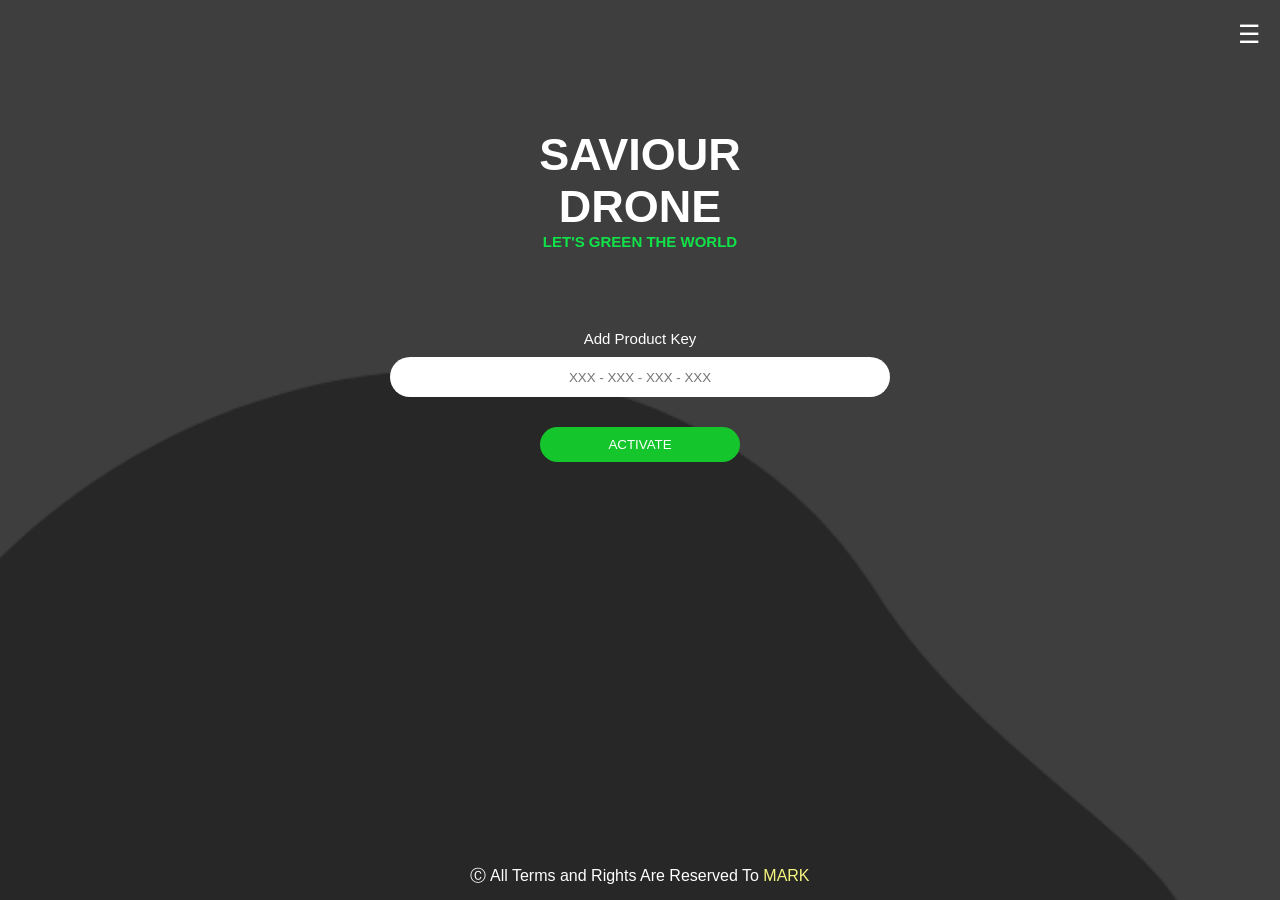
==== templates/index.html @ 74d0fe55 "First commit by iqbal" ====
<!DOCTYPE html>
<html>
<head>
    <meta charset='utf-8'>
    <meta http-equiv='X-UA-Compatible' content='IE=edge'>
    <title>Saviour Drone</title>
    <link rel="stylesheet" href="../static/styles/style.css">
    <meta name='viewport' content='width=device-width, initial-scale=1'>
</head>
<body>
  <div id="mySidebar" class="sidebar">
    <a href="javascript:void(0)" class="closebtn" onclick="closeNav()">×</a>
    <a href="#"><img style="width: 10px;" src="../assests/dot.png"> Drone</a>
    <a href="#"><img style="width: 10px;" src="../assests/dot.png"> Sustainability</a>
    <a href="#"><img style="width: 10px;" src="../assests/dot.png"> Buy Keys</a>
    <a href="#"><img style="width: 10px;" src="../assests/dot.png"> About Mark</a>
    <a href="#"><img style="width: 10px;" src="../assests/dot.png"> How to Use Drone</a>
  </div>
  <div class="container" id="main">
    <div class="topbar"><button class="openbtn" onclick="openNav()">☰</button></div>
    <div class="title"><div class="heading ">Saviour<br>Drone</div>
    <div class="sub">Let's Green The World</div></div>

  <div class="auth">
    <label class="key-label">Add Product Key</label>
    <input class="key" type="text" placeholder="XXX - XXX - XXX - XXX">
    <button class="btn-activate" id="activate" type="button">ACTIVATE</button>
  </div> 

<div class="footer">
   <p class="ft">Ⓒ All Terms and Rights Are Reserved To <a href="#">MARK</a></p>
</div>
<img class=" d-curve" src="../assests/down1.png">
</div>

<script src="https://ajax.googleapis.com/ajax/libs/jquery/3.5.1/jquery.min.js"></script>


<script type="javascript/text" src="../script/app.js"></script>
  <script>

$(document).ready(function(){
    // Get value on button click and show alert
    $("#activate").click(function(){
        var str = $(".key").val();
        var pass = "iqbal";
      if(str == pass)
        {
          window.location.href = "/cover?"+pass;
     
        }   
    });
});



    function openNav() {
      document.getElementById("mySidebar").style.width = "250px";
      document.getElementById("main").style.marginLeft = "250px";
    }
    
    function closeNav() {
      document.getElementById("mySidebar").style.width = "0";
      document.getElementById("main").style.marginLeft= "0"; 
    }

  
    </script> 

</body>
</html>
---- static/styles/style.css ----
*{
    margin: 0;
    padding: 0;
    box-sizing: border-box;
}
body{
    font-family: sans-serif;
    color: #ffff;
    width: 100vw;
    height: 100vh;
    background-color: #3E3E3E;
    overflow-y: none;

}
.sidebar {
    height: 100%;
    width: 0;
    position: absolute;
    z-index: 1;
    top: 0;
    left: 0;
    background-color: #111;
    overflow-x: hidden;
    transition: 0.5s;
    padding-top: 60px;
  }
  .sidebar a {
    padding: 8px 8px 8px 20px;
    text-decoration: none;
    font-size: 20px;
    color: #818181;
    display: block;
    transition: 0.3s;
  }
  
  .sidebar a:hover {
    color: #f1f1f1;
  }
  
  .sidebar .closebtn {
    position: absolute;
    top: 0;
    right: 25px;
    font-size: 36px;
    margin-left: 50px;
  }
.main{
    display: flex;
    flex-direction: column;
    align-items: center;
    justify-content: center;
}
.topbar{
    width: 100vw;
    display: flex;
    justify-content: right;
}
.openbtn{
    background: transparent;
    border: none;
    cursor: pointer;
    color: white;
    margin: 20px 20px 0 0;
    font-size: 25px;
}
.title{
    width: 100vw;
    display: flex;
    align-items: center;
    justify-content: center;
    flex-direction: column;
    margin-bottom: 80px;
    margin-top: 80px;
}

.heading{
    font-family: Arial, Helvetica, sans-serif;
    text-transform: uppercase;
    font-weight: 900;
    font-size: 45px;
    text-align: center;
    color: white;
}
.sub{
    font-family: Arial, Helvetica, sans-serif;
    text-transform: uppercase;
    font-weight: 800;
    font-size: 15px;
    text-align: center;
    color: #10E348;
}
.auth{
    width: 100vw;
    display: flex;
    align-items: center;
    justify-content: center;
    flex-direction: column;
}
.key-label{
    font-size: 15px;
    font-weight: 500;
    color: white;
    margin-bottom: 10px;
}

.key
{
    text-align: center;
    border: none;
    width: 500px;
    height: 40px;
    border-radius: 2rem;
}

.btn-activate{
    padding: 10px;
    margin: 30px;
    color: #FFFF;
    background-color: #14C52C;
    border: none;
    width: 200px;
    border-radius: 30px;
    cursor: pointer;
}


.footer{
    position: fixed;
   left: 0;
   bottom: 0;
   width: 100%;
   margin-bottom: 10px;
   display: flex;
   align-items: center;
   justify-content: center;
}
.ft{
    font-family: Arial, Helvetica, sans-serif;
    text-align: center;
    text-decoration: none;
    padding: 3px;
    color: white;

}
.ft > a{
    font-family: Arial, Helvetica, sans-serif;
    text-decoration: none;
    color: rgb(245, 245, 126);
}
.d-curve
        {
            position: fixed;
            left: -22vh;
            width: 110vw;
            bottom: -28em;
            z-index: -1;
        }
/* media queries  */
/* media for mobile */
@media screen and (max-width: 780px){
    
    .heading{
        font-family: Arial, Helvetica, sans-serif;
        text-transform: uppercase;
        font-weight: 600;
        font-size: 30px;
        text-align: center;
        color: white;
    }
    .title{
        width: 100vw;
        display: flex;
        align-items: center;
        justify-content: center;
        flex-direction: column;
        margin-bottom: 80px;
        margin-top: 80px;
    }
    .sub{
        font-family: Arial, Helvetica, sans-serif;
        text-transform: uppercase;
        font-weight: 800;
        font-size: 10px;
        text-align: center;
        color: #10E348;
    }
    .key-label{
        font-size: 10px;
        font-weight: 500;
        color: white;
        margin-bottom: 8px;
    }
    .key
        {
            text-align: center;
            border: none;
            width: 250px;
            height: 40px;
            border-radius: 200px;
        }
    .btn-activate{
            padding: 10px;
            margin: 30px;
            color: #FFFF;
            background-color: #14C52C;
            border: none;
            width: 150px;
            border-radius: 30px;
        
        }
    .title{
            width: 100vw;
            display: flex;
            align-items: center;
            justify-content: center;
            flex-direction: column;
            margin-bottom: 40px;
        }
    .d-curve
        {
            position: fixed;
            
            
            left: -5vh;
            width: 125vw;
            bottom: -6em;
        }
}


/* Cover Page css */
.mainroot{
    display: flex;
    flex-direction: column;
}
.charge{
    /* margin: 10px 0px 10px 10px; */
    display: flex;
    align-items: center;
    justify-content: center;
    width: 100vw;
    
}
.charge > p
  {
      font-size: 15px;
      display: flex;
      margin-left: 10px;
  }
.percentage
  {
      border-radius: 2px;
      padding: 2px 5px 2px 5px;
      background-color: #48B41C;
      margin-left: 5px;
  }
.canvas-cont{
    margin-top: 80px;
    display: flex;
    align-items: center;
    flex-direction: column;
    justify-content: center;
}
.canvas-heading{
    font-size: 20px;
    text-align: center;
}
.map{
    width: 70vw;
    margin-top: 20px;
    height: 400px;
    background: black;

}
.options{
    display: flex;
    align-items: center;
    justify-content: center;
    margin-top: 20px;
    flex-direction: row;
}
.information{
    flex: 6;
    margin-left: 60px;
    line-height: 2;
}
.information > p{
    margin-right: 8px;
}
.Firingcommand{
    margin-right: 80px;
}
.drone{
    background: yellow;
    color: black;
    padding: 3px;
}
.processing{
    color: yellow;
}

.fire-btn
{
    color: black;
    font-weight: 700;
    font-size: 18px;
    /* border-radius: 25em; */
    border: none;
    padding: 10px;
    border-radius: 20px;
    background: #E5CE01;
    text-align: center;
    justify-items: center;
}
.fire-btn:hover
{
  color: white;
  background-color: rgb(120, 211, 98);
  cursor: pointer;
}
.d-curve
{
    position: fixed;
    left: -22vh;
    width: 110vw;
    bottom: -28em;
    z-index: -1;
}
.scaling
{

    display: flex;
    flex-direction: column;
    margin-top: 10px;
} 
.scaling-heading{
    font-size: 30px;
    text-align: center;
    margin-top: 10px;
}
.scaling-info{
    display: flex;
    align-items: center;
    justify-content: center;
    margin-bottom: 30px;
    margin-top: 20px;
}
.axis{
    flex: 3;
    text-align: center;
}

/* Media queries */
  @media screen and (max-width: 780px){
    .canvas-cont{
        margin-top: 60px;
        display: flex;
        align-items: center;
        flex-direction: column;
        justify-content: center;
    }
    .canvas-heading{
        font-size: 15px;
        text-align: center;
    }
    .map{
        width: 80vw;
        margin-top: 15px;
        height: 220px;
        background: black;
    
    }
    .d-curve
    {
        position: fixed;
        left: -5vh;
        width: 125vw;
        bottom: -6em;
        z-index: -1;
    }
    .options{
        display: flex;
        align-items: center;
        justify-content: center;
        margin-top: 20px;
        flex-direction: column;
    }
    .information{
        /* flex: 6; */
        /* margin-left: 60px; */
        line-height: 2;
        margin-right: 115px;
    }
    .Firingcommand{
        margin-top: 15px;
    }
    .information > p{
        margin-right: 8px;
    }
    /* .Firingcommand{
        display: flex;
        align-content: center;
        justify-content: center;
    } */
    .drone{
        background: yellow;
        color: black;
        padding: 3px;
    }
    .processing{
        color: yellow;
    }
    
    .fire-btn
    {
        align-self: center;
        justify-self: center;
        color: black;
        font-weight: 700;
        font-size: 18px;
        border: none;
        width: 200px;
        margin-top: 10px;
        padding: 10px;
        border-radius: 20px;
        background: #E5CE01;
        text-align: center;
        position: absolute;
        left: 100px;
    }
    .fire-btn:hover
    {
      color: white;
      background-color: rgb(120, 211, 98);
      cursor: pointer;
    }
    .scaling
    {
    position: relative;
    top: 20vh;
    display: flex;
    flex-direction: column;
    /* margin-top: 10px; */
    } 
    .scaling-heading
    {
    font-size: 20px;
    text-align: center;
    margin-top: 5px;
    }
    .scaling-info
    {
    display: flex;
    align-items: center;
    justify-content: center;
    margin-bottom: 10px;
    margin-top: 10px;
    }
    .axis
    {
    flex: 3;
    text-align: center;
    }
  }

  /* Processing Page css */

.Processing-buttons{
    display: flex;
    flex-direction: column;
    align-items: center;
    margin-right: 60px;
}
.Process-btn{
    color: black;
    font-weight: 700;
    font-size: 18px;
    border: none;
    padding: 10px;
    border-radius: 20px;
    background: #E5CE01;
    text-align: center;
    margin-top: 20px;
    justify-items: center;
}
.Process-btn:hover{
    color: white;
  background-color: rgb(120, 211, 98);
  cursor: pointer;
}

@media screen and (max-width: 780px){
  .prcess-btn {  
        align-self: center;
        justify-self: center;
        color: black;
        font-weight: 300;
        font-size: 12px;
        border: none;
        width: 200px;
        margin-top: 5px;
        padding: 6px;
        border-radius: 10px;
        background: #E5CE01;
        text-align: center;
        position: absolute;
        left: 100px;}
}

/* scron */

.scron-buttons{
    display: flex;
    flex-direction: column;
    align-items: center;
    margin-right: 60px;
}

.scron-btn{
    color: black;
    font-weight: 700;
    font-size: 18px;
    border: none;
    padding: 10px;
    border-radius: 20px;
    background: #E5CE01;
    text-align: center;
    margin-top: 20px;
    justify-items: center;
}
.scron-btn:hover{
    color: white;
  background-color: rgb(120, 211, 98);
  cursor: pointer;
}

@media screen and (max-width: 780px){
    
    .scron-buttons{
        display: flex;
        flex-direction: column;
        align-items: center;
        margin-left: 85px;
        margin-top: 75px;
    }
    .scron-btn {  
        align-self: center;
        justify-self: center;
        color: black;
        font-weight: 700;
        font-size: 18px;
        border: none;
        width: 200px;
        margin-top: 50px;
        padding: 10px;
        border-radius: 20px;
        background: #E5CE01;
        text-align: center;
        position: absolute;
        left: 100px;} 
}

/* Scan page css */
.drone-flight-keys{
    display: flex;
    flex-direction: column;
    justify-content: center;
    position: absolute;
    right: 150px;
}
.drone-arrow{
    background: none;
    border: none;
    color: rgb(3, 107, 3);
    font-size: 50px;
    
}

@media screen and (max-width: 780px) {
    .drone-flight-keys{
        display: flex;
        flex-direction: column;
        justify-content: center;
        position: absolute;
        right: 80px;
        bottom: 130px;
    }
    .drone-arrow{
        background: none;
        border: none;
        color: rgb(3, 107, 3);
        font-size: 50px;
        
    }
}
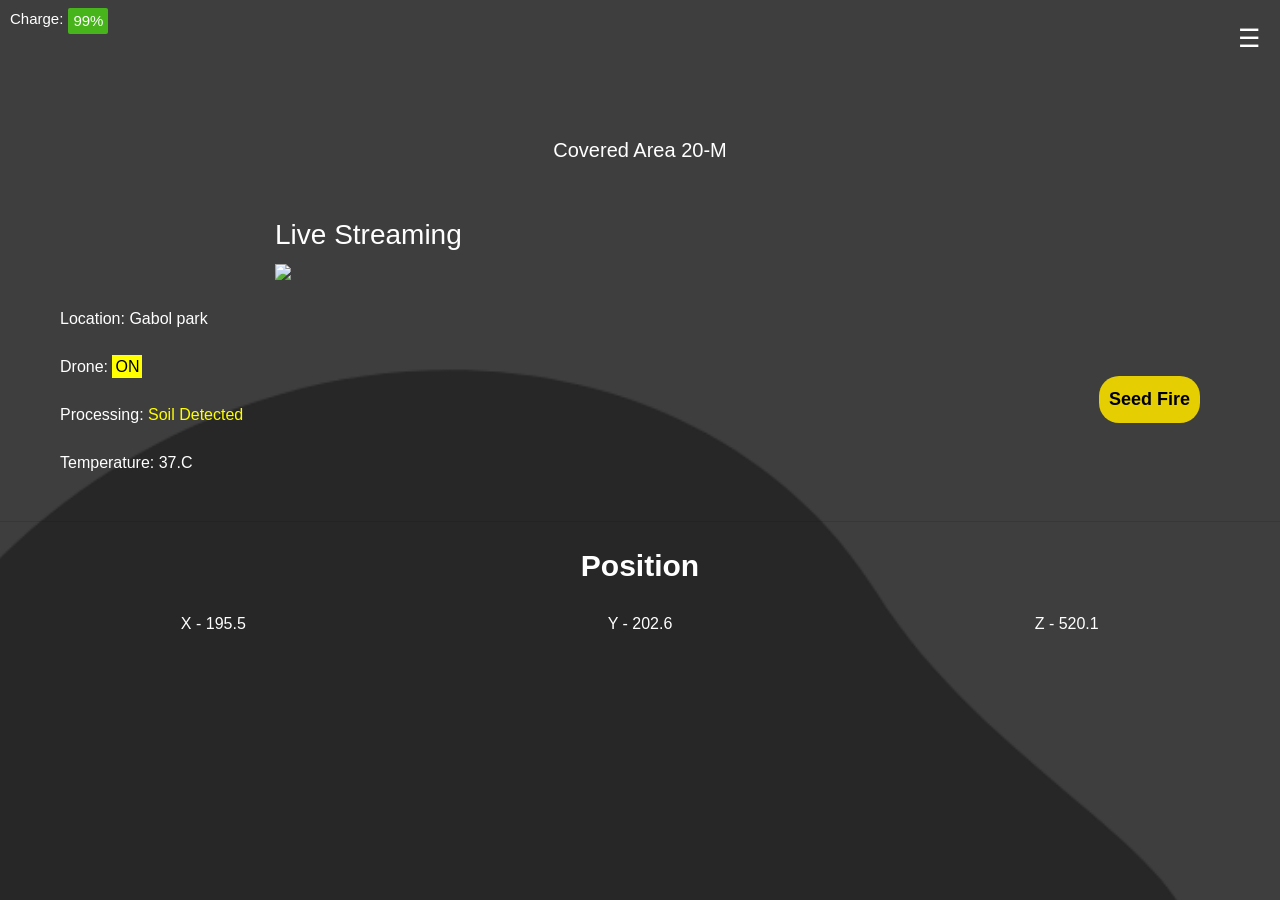
==== commit 3dbbb0ee: "Work on live streaming by webcame" ====
--- a/templates/index.html
+++ b/templates/index.html
@@ -1,71 +1,60 @@
-<!DOCTYPE html>
-<html>
+<!doctype html>
+<html lang="en">
 <head>
-    <meta charset='utf-8'>
-    <meta http-equiv='X-UA-Compatible' content='IE=edge'>
-    <title>Saviour Drone</title>
-    <link rel="stylesheet" href="../static/styles/style.css">
-    <meta name='viewport' content='width=device-width, initial-scale=1'>
+    <!-- Required meta tags -->
+    <meta charset="utf-8">
+    <meta name="viewport" content="width=device-width, initial-scale=1, shrink-to-fit=no">
+
+    <!-- Bootstrap CSS -->
+    <link rel="stylesheet" href="https://stackpath.bootstrapcdn.com/bootstrap/4.1.3/css/bootstrap.min.css"
+          integrity="sha384-MCw98/SFnGE8fJT3GXwEOngsV7Zt27NXFoaoApmYm81iuXoPkFOJwJ8ERdknLPMO" crossorigin="anonymous">
+          <link rel="stylesheet" href="../static/styles/style.css">
+    <title>Live Streaming Demonstration</title>
 </head>
 <body>
-  <div id="mySidebar" class="sidebar">
-    <a href="javascript:void(0)" class="closebtn" onclick="closeNav()">×</a>
-    <a href="#"><img style="width: 10px;" src="../assests/dot.png"> Drone</a>
-    <a href="#"><img style="width: 10px;" src="../assests/dot.png"> Sustainability</a>
-    <a href="#"><img style="width: 10px;" src="../assests/dot.png"> Buy Keys</a>
-    <a href="#"><img style="width: 10px;" src="../assests/dot.png"> About Mark</a>
-    <a href="#"><img style="width: 10px;" src="../assests/dot.png"> How to Use Drone</a>
+
+
+<div class="mainroot">
+  <div class="charge">
+      <p>Charge: <span class="percentage">99%</span></p>
+      <div class="topbar"><button class="openbtn" onclick="openNav()">☰</button></div>
   </div>
-  <div class="container" id="main">
-    <div class="topbar"><button class="openbtn" onclick="openNav()">☰</button></div>
-    <div class="title"><div class="heading ">Saviour<br>Drone</div>
-    <div class="sub">Let's Green The World</div></div>
-
-  <div class="auth">
-    <label class="key-label">Add Product Key</label>
-    <input class="key" type="text" placeholder="XXX - XXX - XXX - XXX">
-    <button class="btn-activate" id="activate" type="button">ACTIVATE</button>
-  </div> 
-
-<div class="footer">
-   <p class="ft">Ⓒ All Terms and Rights Are Reserved To <a href="#">MARK</a></p>
-</div>
-<img class=" d-curve" src="../assests/down1.png">
+      
+      <div class="canvas-cont">
+          <h1 class="canvas-heading">Covered Area 20-M</h1>
+          <div class="container">
+            <div class="row">
+                <div class="col-lg-8  offset-lg-2">
+                    <h3 class="mt-5">Live Streaming</h3>
+                    <img src="{{ url_for('video_feed') }}" width="100%">
+                </div>
+            </div>
+        </div>
+      </div>
+      <div class="options">
+          <div class="information">
+              <P>Location: <span class="location"> Gabol park</span></P>
+              <P>Drone: <span class="drone"> ON</span></P>
+              <P>Processing: <span class="processing"> Soil Detected</span></P>
+              <P>Temperature: <span class="Temperature"> 37.C</span></P>
+          </div>
+          <div class="Firingcommand">
+              <button class="fire-btn">Seed Fire</button>
+          </div>
+      </div>
+      <div class="scaling">
+          <hr>
+          <h5 class="scaling-heading"><b>Position</b></h5>
+          <div class="scaling-info">
+              <div class="axis">X - 195.5</div>
+              <div class="axis">Y - 202.6</div>
+              <div class="axis">Z - 520.1</div>
+            </div>
+      
+  
+      <img class=" d-curve" src="../assests/down1.png">
 </div>
 
-<script src="https://ajax.googleapis.com/ajax/libs/jquery/3.5.1/jquery.min.js"></script>
-
-
-<script type="javascript/text" src="../script/app.js"></script>
-  <script>
-
-$(document).ready(function(){
-    // Get value on button click and show alert
-    $("#activate").click(function(){
-        var str = $(".key").val();
-        var pass = "iqbal";
-      if(str == pass)
-        {
-          window.location.href = "/cover?"+pass;
-     
-        }   
-    });
-});
-
-
-
-    function openNav() {
-      document.getElementById("mySidebar").style.width = "250px";
-      document.getElementById("main").style.marginLeft = "250px";
-    }
-    
-    function closeNav() {
-      document.getElementById("mySidebar").style.width = "0";
-      document.getElementById("main").style.marginLeft= "0"; 
-    }
-
-  
-    </script> 
 
 </body>
 </html>
